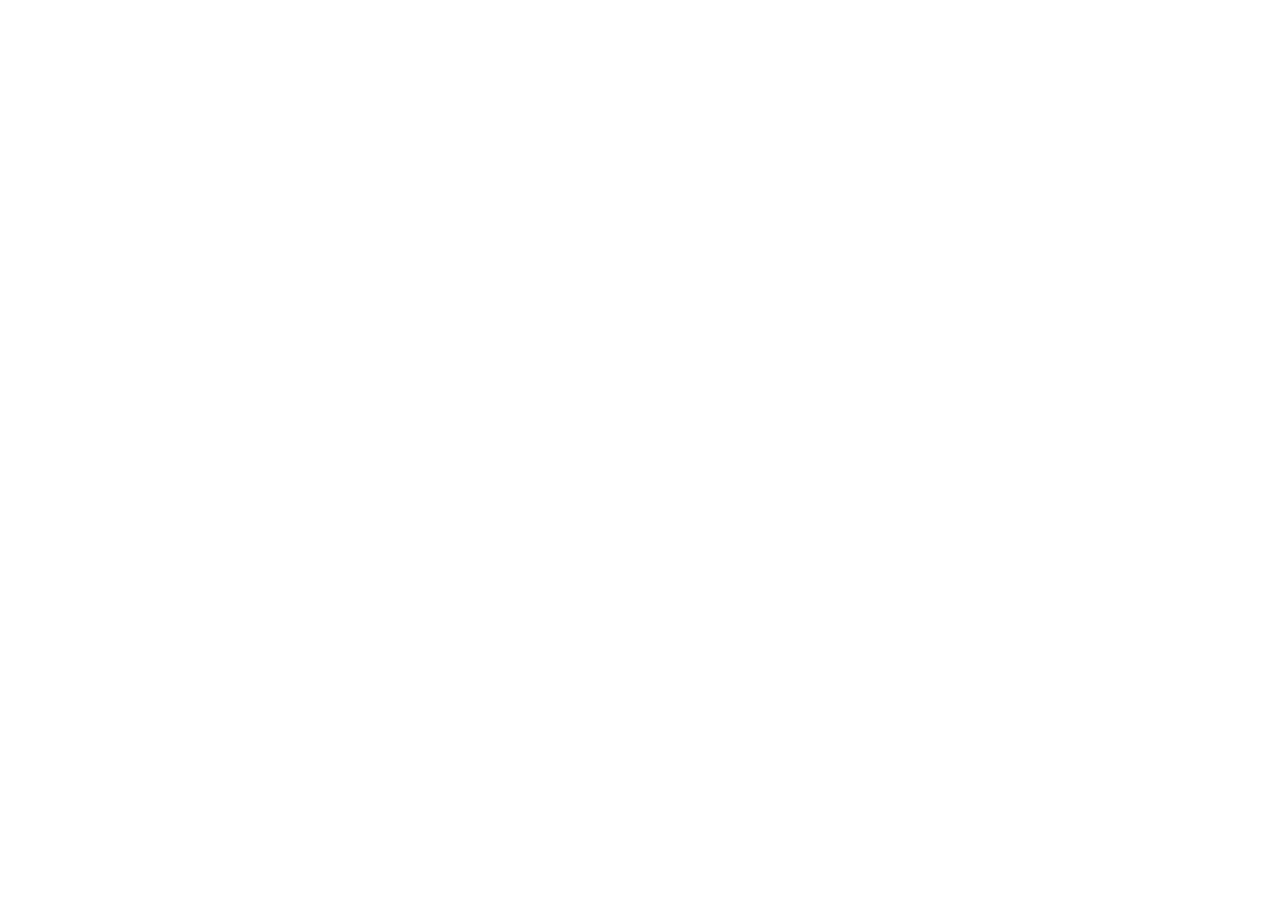
==== index.html @ a46de0e4 "feat: Estructura inicial del proyecto GoodTravel" ====
<!DOCTYPE html>
<html lang="es">
<head>
    <meta charset="UTF-8">
    <meta name="viewport" content="width=device-width, initial-scale=1.0">
    <link rel="stylesheet" href="style.css">
    <title>GoodTravel</title>
</head>
<body>
    
</body>
</html>
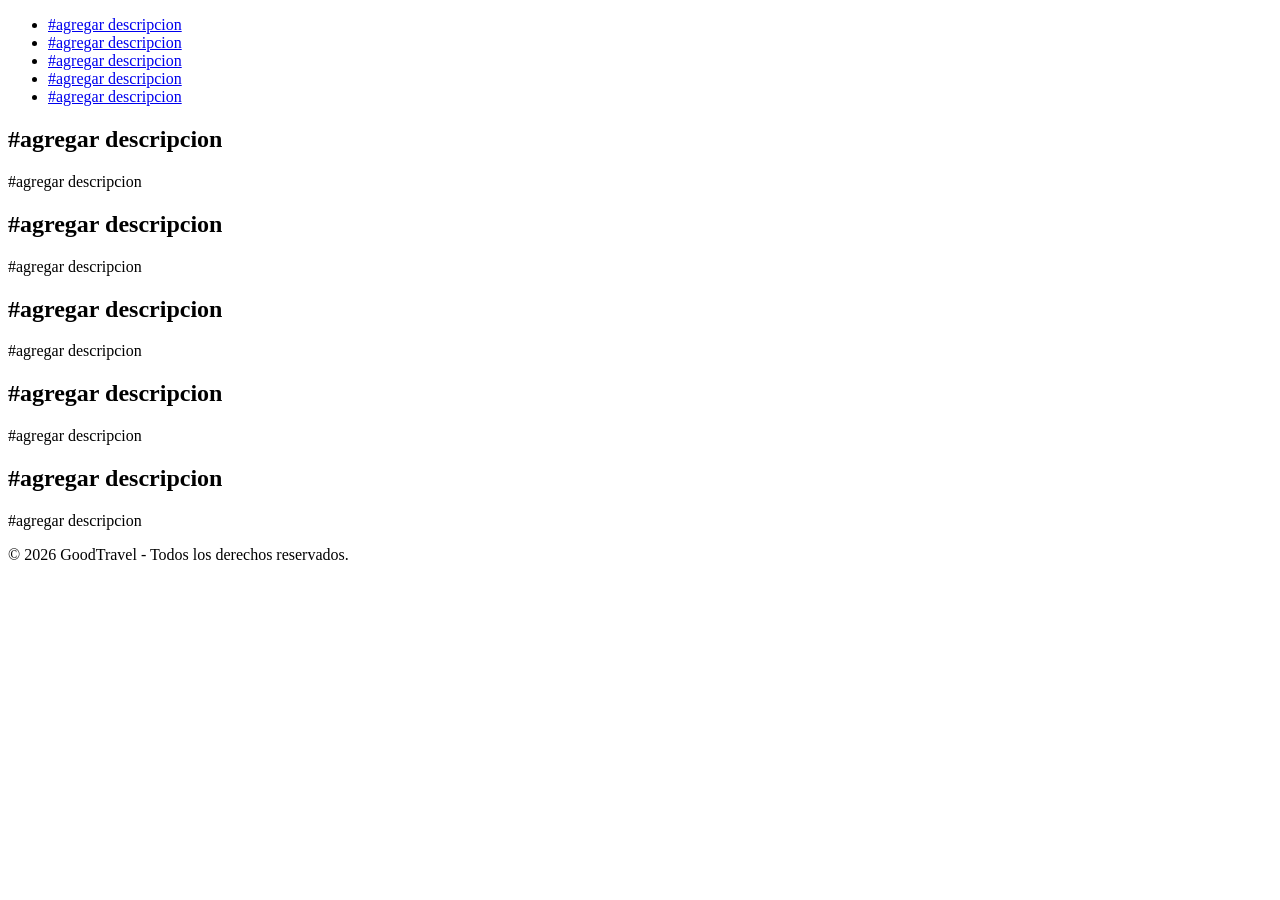
==== commit e69e0821: "feat: Se agrega la estructura del menú y de la página principal" ====
--- a/index.html
+++ b/index.html
@@ -7,6 +7,50 @@
     <title>GoodTravel</title>
 </head>
 <body>
-    
+
+    <header>
+        <nav>
+            <ul>
+                <li><a href="#Home"> #agregar descripcion</a></li>
+                <li><a href="#Travels"> #agregar descripcion</a></li>
+                <li><a href="#Calendar"> #agregar descripcion</a></li>
+                <li><a href="#Contact"> #agregar descripcion</a></li>
+                <li><a href="#About"> #agregar descripcion</a></li>
+
+            </ul>
+        </nav>
+    </header>
+
+    <main>
+        <section id="Home">
+            <h1> #agregar descripcion</h1>
+            <p> #agregar descripcion</p>
+        </section>
+
+        <section id="Travels">
+            <h2> #agregar descripcion</h2>
+            <p> #agregar descripcion</p>
+            </section>
+
+        <section id="Calendar">
+            <h2> #agregar descripcion</h2>
+            <p> #agregar descripcion</p>
+        </section>
+
+        <section id="Contact">
+            <h2> #agregar descripcion</h2>
+            <p> #agregar descripcion</p>
+        </section>
+        
+        <section id="#About">
+            <h2> #agregar descripcion</h2>
+            <p> #agregar descripcion</p>
+        </section>
+    </main>
+
+    <footer>
+        <p>&copy; 2026 GoodTravel - Todos los derechos reservados.</p>
+    </footer>
+
 </body>
 </html>
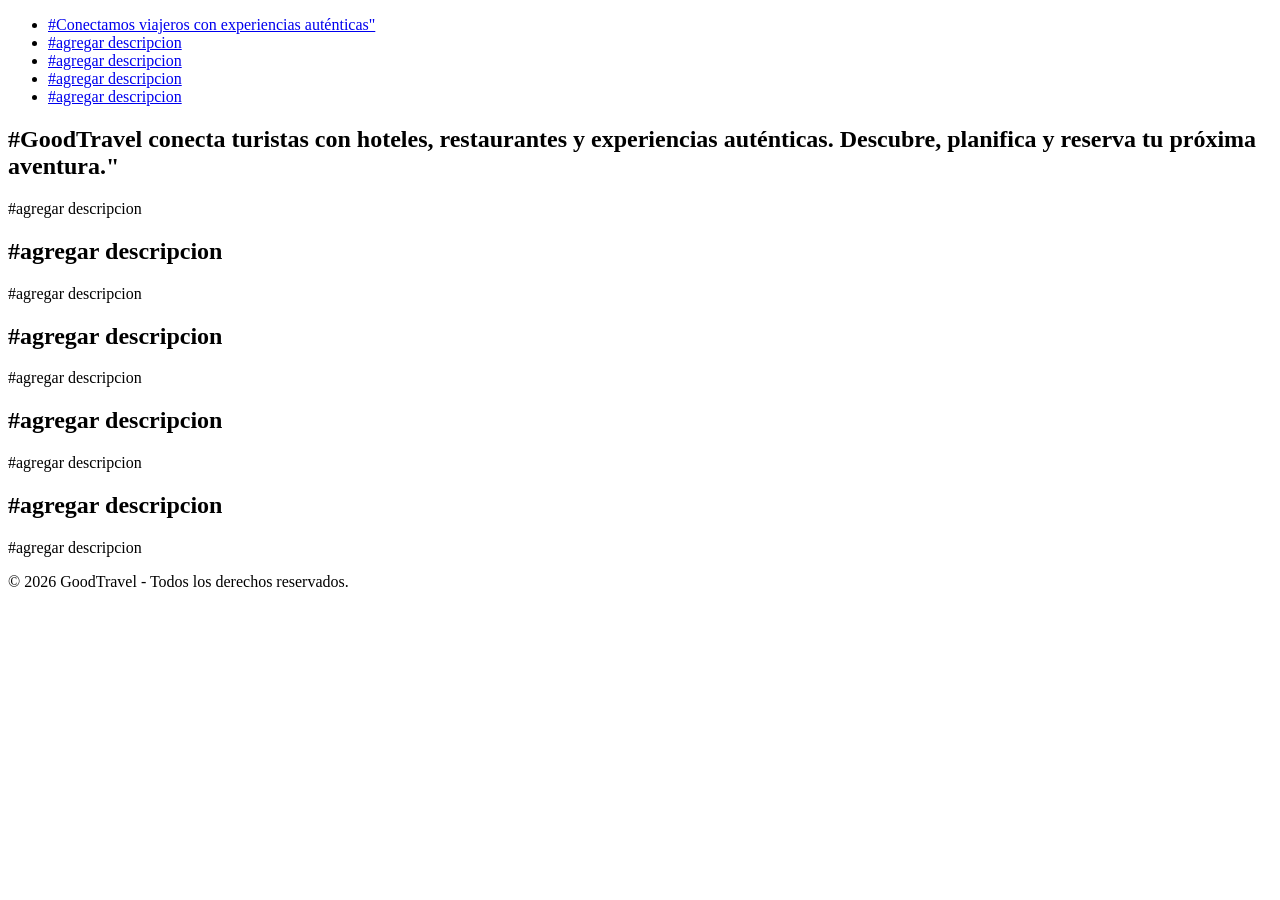
==== commit 13b4c7ca: "refactor: agregar descripciones en la sección Home del index.html" ====
--- a/index.html
+++ b/index.html
@@ -11,7 +11,7 @@
     <header>
         <nav>
             <ul>
-                <li><a href="#Home"> #agregar descripcion</a></li>
+                <li><a href="#Home"> #Conectamos viajeros con experiencias auténticas"</a></li>
                 <li><a href="#Travels"> #agregar descripcion</a></li>
                 <li><a href="#Calendar"> #agregar descripcion</a></li>
                 <li><a href="#Contact"> #agregar descripcion</a></li>
@@ -23,7 +23,7 @@
 
     <main>
         <section id="Home">
-            <h1> #agregar descripcion</h1>
+            <h1> #GoodTravel conecta turistas con hoteles, restaurantes y experiencias auténticas. Descubre, planifica y reserva tu próxima aventura."</h1>
             <p> #agregar descripcion</p>
         </section>
 
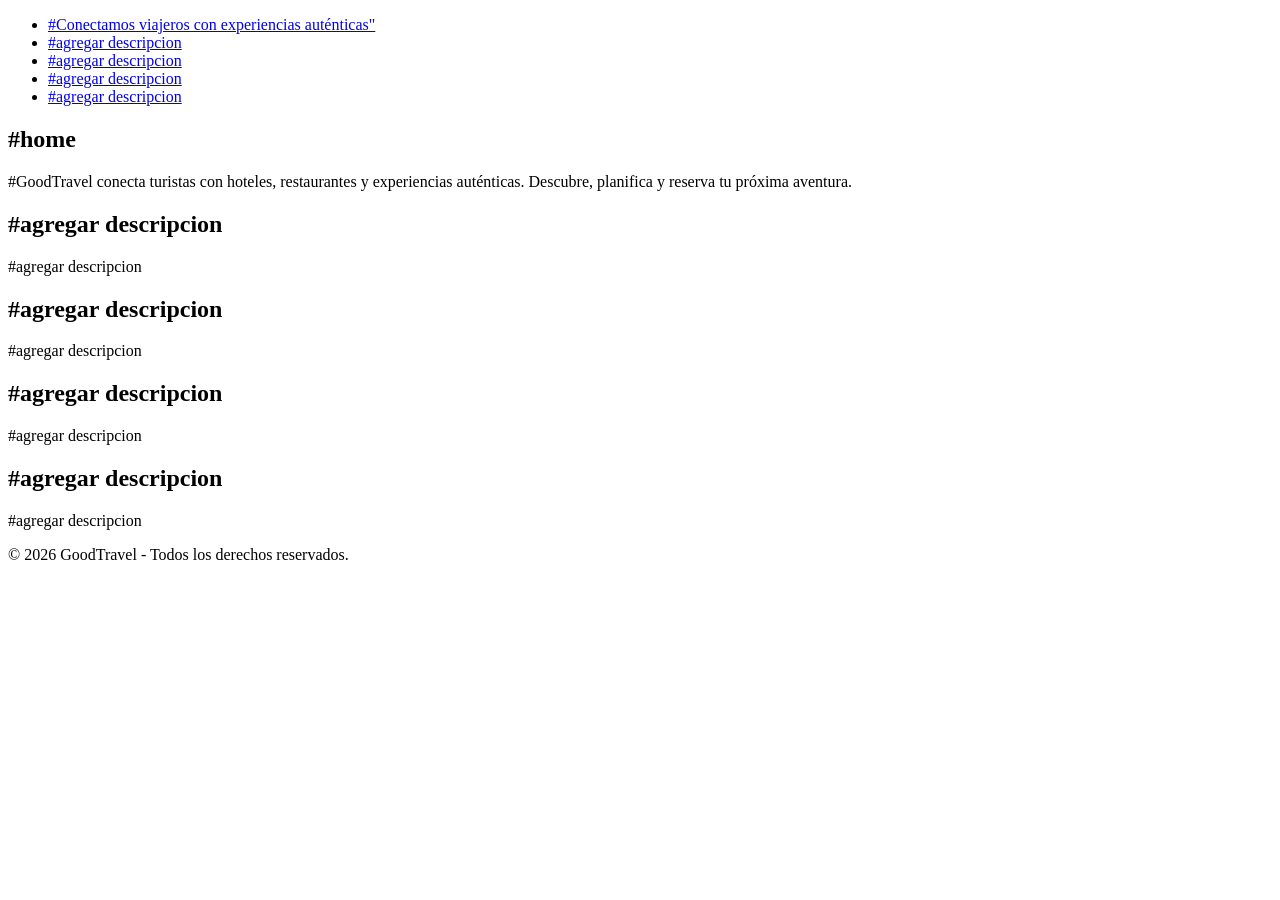
==== commit 335974fa: "fix: Corrección descripciones en la sección Home del index.html" ====
--- a/index.html
+++ b/index.html
@@ -23,8 +23,8 @@
 
     <main>
         <section id="Home">
-            <h1> #GoodTravel conecta turistas con hoteles, restaurantes y experiencias auténticas. Descubre, planifica y reserva tu próxima aventura."</h1>
-            <p> #agregar descripcion</p>
+            <h1> #home</h1>
+            <p> #GoodTravel conecta turistas con hoteles, restaurantes y experiencias auténticas. Descubre, planifica y reserva tu próxima aventura.</p>
         </section>
 
         <section id="Travels">
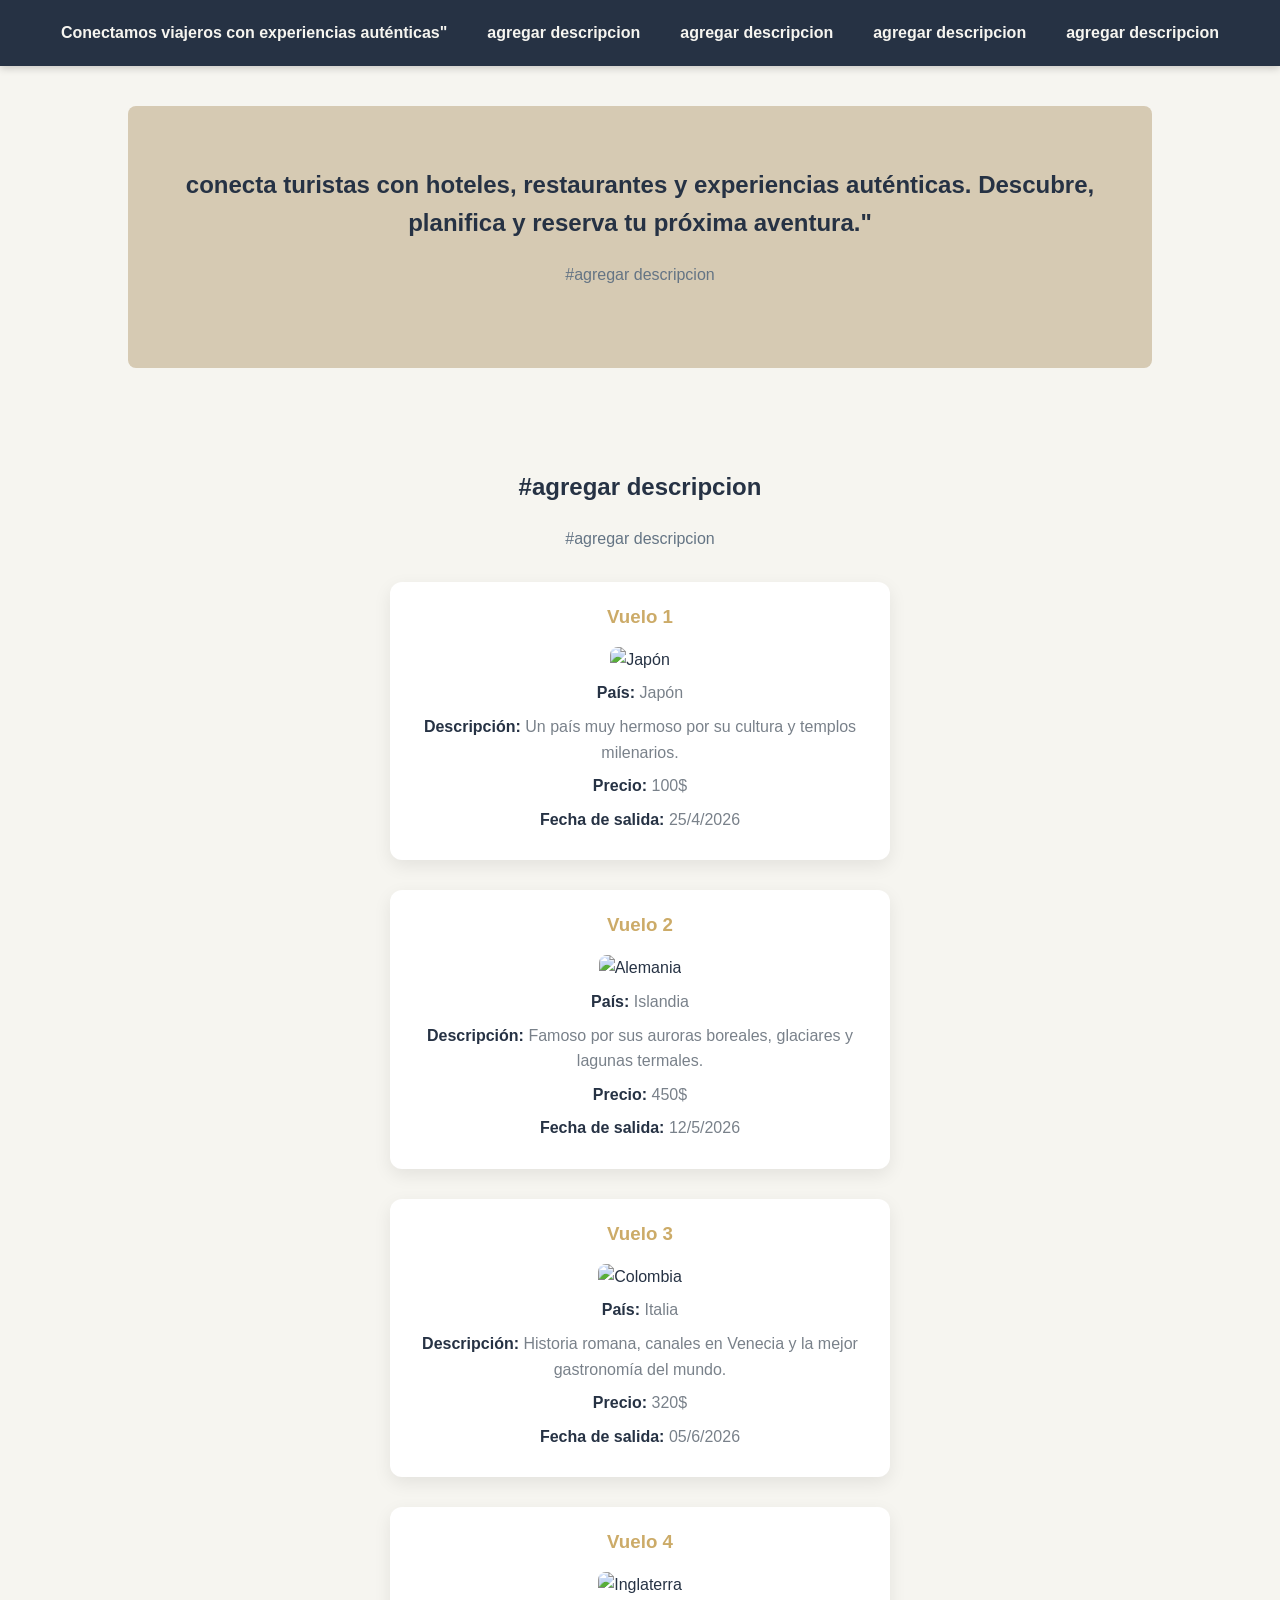
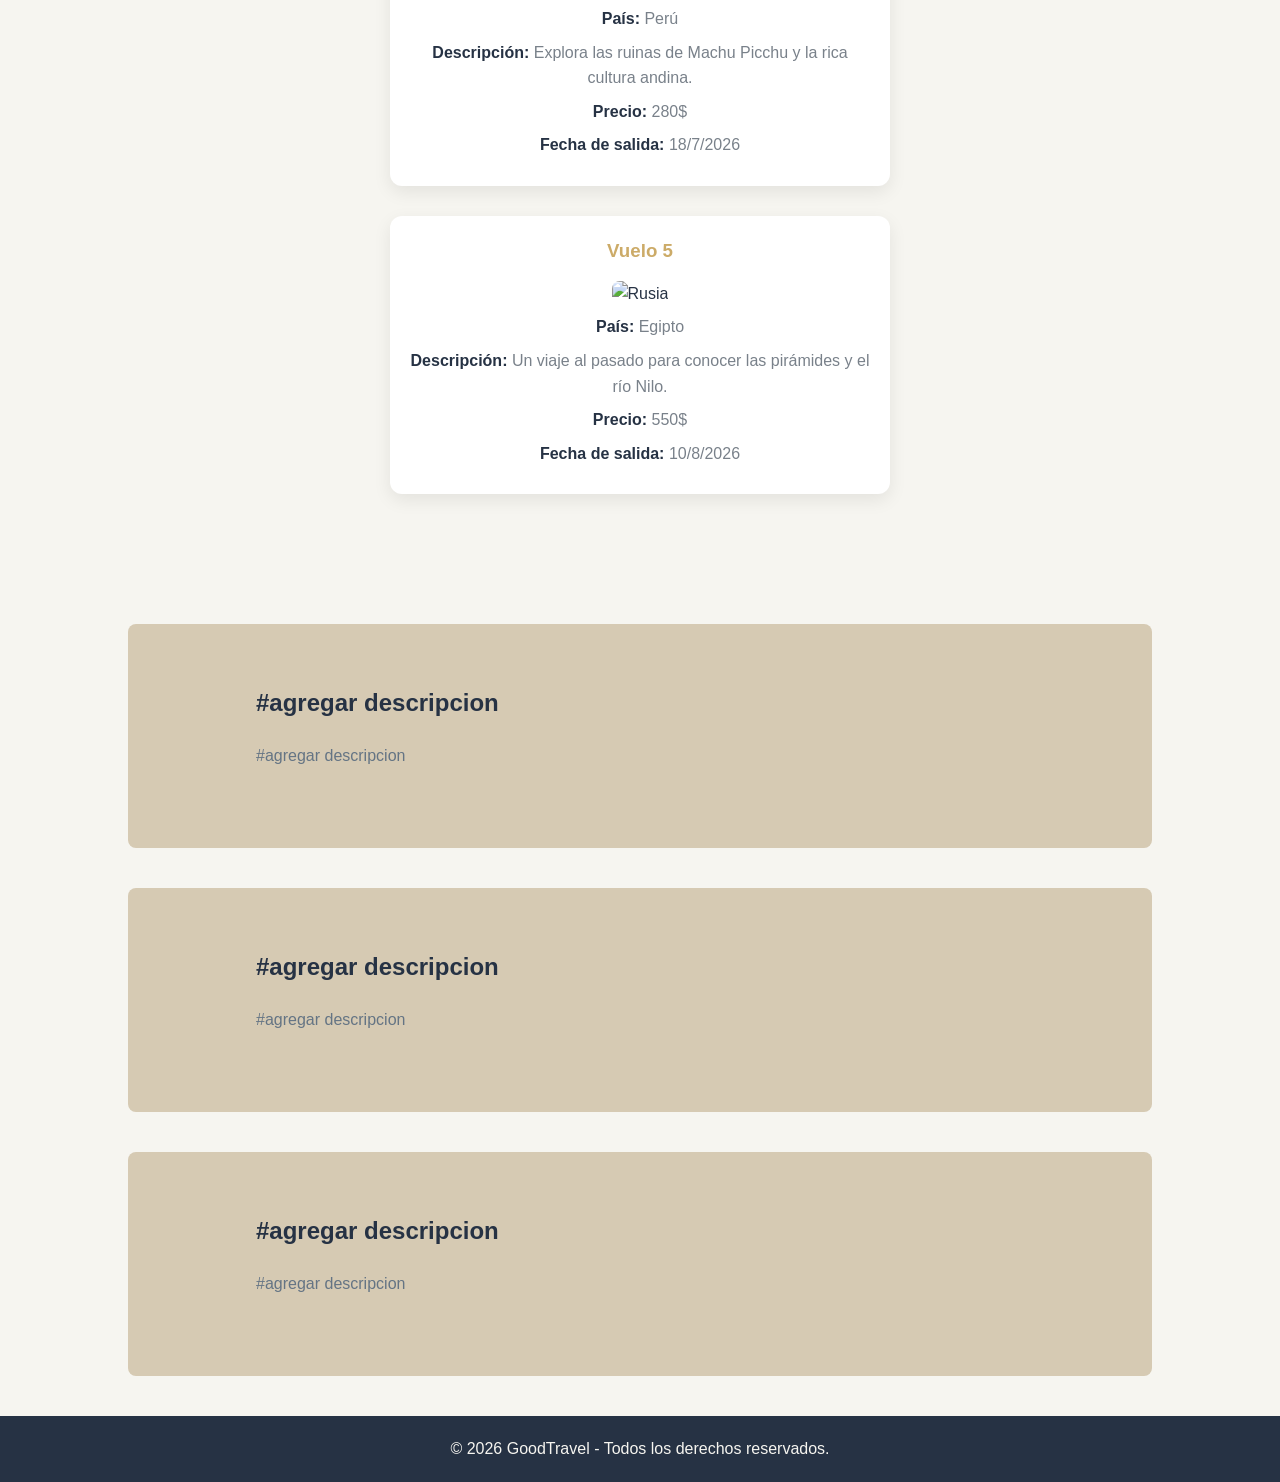
==== commit 6984a89b: "Add files via upload feat: se agrega estilos en index.html y se agrega css" ====
--- a/index.html
+++ b/index.html
@@ -1,56 +1,109 @@
-<!DOCTYPE html>
-<html lang="es">
-<head>
-    <meta charset="UTF-8">
-    <meta name="viewport" content="width=device-width, initial-scale=1.0">
-    <link rel="stylesheet" href="style.css">
-    <title>GoodTravel</title>
-</head>
-<body>
-
-    <header>
-        <nav>
-            <ul>
-                <li><a href="#Home"> #Conectamos viajeros con experiencias auténticas"</a></li>
-                <li><a href="#Travels"> #agregar descripcion</a></li>
-                <li><a href="#Calendar"> #agregar descripcion</a></li>
-                <li><a href="#Contact"> #agregar descripcion</a></li>
-                <li><a href="#About"> #agregar descripcion</a></li>
-
-            </ul>
-        </nav>
-    </header>
-
-    <main>
-        <section id="Home">
-            <h1> #home</h1>
-            <p> #GoodTravel conecta turistas con hoteles, restaurantes y experiencias auténticas. Descubre, planifica y reserva tu próxima aventura.</p>
-        </section>
-
-        <section id="Travels">
-            <h2> #agregar descripcion</h2>
-            <p> #agregar descripcion</p>
-            </section>
-
-        <section id="Calendar">
-            <h2> #agregar descripcion</h2>
-            <p> #agregar descripcion</p>
-        </section>
-
-        <section id="Contact">
-            <h2> #agregar descripcion</h2>
-            <p> #agregar descripcion</p>
-        </section>
-        
-        <section id="#About">
-            <h2> #agregar descripcion</h2>
-            <p> #agregar descripcion</p>
-        </section>
-    </main>
-
-    <footer>
-        <p>&copy; 2026 GoodTravel - Todos los derechos reservados.</p>
-    </footer>
-
-</body>
+<!DOCTYPE html>
+<html lang="es">
+<head>
+    <meta charset="UTF-8">
+    <meta name="viewport" content="width=device-width, initial-scale=1.0">
+    <link rel="stylesheet" href="styles/styles.css">
+    <title>GoodTravel</title>
+    <style>
+        .vuelo img {
+            width: 400px;
+            height: 250px;
+            object-fit: cover;
+            border-radius: 8px;
+        }
+    </style>
+</head>
+<body>
+
+    <header>
+        <nav>
+            <ul>
+                <li><a href="#Home"> Conectamos viajeros con experiencias auténticas"</a></li>
+                <li><a href="#Travels"> agregar descripcion</a></li>
+                <li><a href="#Calendar"> agregar descripcion</a></li>
+                <li><a href="#Contact"> agregar descripcion</a></li>
+                <li><a href="#About"> agregar descripcion</a></li>
+
+            </ul>
+        </nav>
+    </header>
+
+    <main>
+        <section id="Home">
+            <h1>  conecta turistas con hoteles, restaurantes y experiencias auténticas. Descubre, planifica y reserva tu próxima aventura."</h1>
+            <p> #agregar descripcion</p>
+        </section>
+
+        <section id="Travels">
+            <h2> #agregar descripcion</h2>
+            <p> #agregar descripcion</p>
+            
+            <article class="vuelo">
+                <h3>Vuelo 1</h3>
+                <img src="imagenes/japon.jpg" alt="Japón">
+                <p><strong>País:</strong> Japón</p>
+                <p><strong>Descripción:</strong> Un país muy hermoso por su cultura y templos milenarios.</p>
+                <p><strong>Precio:</strong> 100$</p>
+                <p><strong>Fecha de salida:</strong> 25/4/2026</p>
+            </article>
+
+            <article class="vuelo">
+                <h3>Vuelo 2</h3>
+                <img src="imagenes/alemania.jpg" alt="Alemania">
+                <p><strong>País:</strong> Islandia</p>
+                <p><strong>Descripción:</strong> Famoso por sus auroras boreales, glaciares y lagunas termales.</p>
+                <p><strong>Precio:</strong> 450$</p>
+                <p><strong>Fecha de salida:</strong> 12/5/2026</p>
+            </article>
+
+            <article class="vuelo">
+                <h3>Vuelo 3</h3>
+                <img src="imagenes/colombia.jpg" alt="Colombia">
+                <p><strong>País:</strong> Italia</p>
+                <p><strong>Descripción:</strong> Historia romana, canales en Venecia y la mejor gastronomía del mundo.</p>
+                <p><strong>Precio:</strong> 320$</p>
+                <p><strong>Fecha de salida:</strong> 05/6/2026</p>
+            </article>
+
+            <article class="vuelo">
+                <h3>Vuelo 4</h3>
+                <img src="imagenes/inglaterra.jpg" alt="Inglaterra">
+                <p><strong>País:</strong> Perú</p>
+                <p><strong>Descripción:</strong> Explora las ruinas de Machu Picchu y la rica cultura andina.</p>
+                <p><strong>Precio:</strong> 280$</p>
+                <p><strong>Fecha de salida:</strong> 18/7/2026</p>
+            </article>
+
+            <article class="vuelo">
+                <h3>Vuelo 5</h3>
+                <img src="imagenes/rusia.jpg" alt="Rusia">
+                <p><strong>País:</strong> Egipto</p>
+                <p><strong>Descripción:</strong> Un viaje al pasado para conocer las pirámides y el río Nilo.</p>
+                <p><strong>Precio:</strong> 550$</p>
+                <p><strong>Fecha de salida:</strong> 10/8/2026</p>
+            </article>
+        </section>
+
+        <section id="Calendar">
+            <h2> #agregar descripcion</h2>
+            <p> #agregar descripcion</p>
+        </section>
+
+        <section id="Contact">
+            <h2> #agregar descripcion</h2>
+            <p> #agregar descripcion</p>
+        </section>
+        
+        <section id="About">
+            <h2> #agregar descripcion</h2>
+            <p> #agregar descripcion</p>
+        </section>
+    </main>
+
+    <footer>
+        <p>&copy; 2026 GoodTravel - Todos los derechos reservados.</p>
+    </footer>
+
+</body>
 </html>
--- a/styles/styles.css
+++ b/styles/styles.css
@@ -0,0 +1,152 @@
+/* ====== PALETA DE COLORES ======
+#263244  (azul oscuro principal)
+#f6f5f0  (blanco crema fondo)
+#ccab68  (dorado acento)
+#d6cab3  (beige suave)
+#79818a  (gris azulado claro)
+#647484  (gris azulado medio)
+================================== */
+
+/* Reset básico */
+* {
+    margin: 0;
+    padding: 0;
+    box-sizing: border-box;
+}
+
+/* Estilos generales */
+body {
+    font-family: 'Segoe UI', Tahoma, Geneva, Verdana, sans-serif;
+    background-color: #f6f5f0;
+    color: #263244;
+    line-height: 1.6;
+}
+
+/* ===== HEADER ===== */
+header {
+    background-color: #263244;
+    padding: 20px 0;
+    box-shadow: 0 2px 8px rgba(0,0,0,0.2);
+}
+
+nav ul {
+    list-style: none;
+    display: flex;
+    justify-content: center;
+    gap: 40px;
+}
+
+nav a {
+    text-decoration: none;
+    color: #f6f5f0;
+    font-weight: bold;
+    transition: 0.3s ease;
+}
+
+nav a:hover {
+    color: #ccab68;
+}
+
+/* ===== SECCIONES ===== */
+section {
+    padding: 60px 10%;
+}
+
+section h1, 
+section h2 {
+    margin-bottom: 20px;
+    color: #263244;
+}
+
+section p {
+    margin-bottom: 20px;
+    color: #647484;
+}
+
+/* ===== HOME ===== */
+#Home {
+    background-color: #d6cab3;
+    text-align: center;
+    border-radius: 8px;
+    margin: 40px 10%;
+    padding: 60px 40px;
+}
+
+#Home h1 {
+    color: #263244;
+}
+
+/* ===== TRAVELS ===== */
+#Travels {
+    text-align: center;
+}
+
+.vuelo {
+    background-color: white;
+    border-radius: 12px;
+    padding: 20px;
+    margin: 30px auto;
+    max-width: 500px;
+    box-shadow: 0 6px 18px rgba(0,0,0,0.08);
+    transition: transform 0.3s ease, box-shadow 0.3s ease;
+}
+
+.vuelo:hover {
+    transform: translateY(-5px);
+    box-shadow: 0 10px 25px rgba(0,0,0,0.15);
+}
+
+.vuelo h3 {
+    margin-bottom: 15px;
+    color: #ccab68;
+}
+
+.vuelo p {
+    margin: 8px 0;
+    color: #79818a;
+}
+
+.vuelo strong {
+    color: #263244;
+}
+
+/* ===== CALENDAR, CONTACT, ABOUT ===== */
+#Calendar,
+#Contact,
+#About {
+    background-color: #d6cab3;
+    border-radius: 8px;
+    margin: 40px 10%;
+}
+
+/* ===== FOOTER ===== */
+footer {
+    background-color: #263244;
+    color: #f6f5f0;
+    text-align: center;
+    padding: 20px;
+    margin-top: 40px;
+}
+
+/* ===== RESPONSIVE ===== */
+@media (max-width: 768px) {
+    nav ul {
+        flex-direction: column;
+        gap: 15px;
+    }
+
+    section {
+        padding: 40px 5%;
+    }
+
+    .vuelo {
+        max-width: 100%;
+    }
+
+    #Home,
+    #Calendar,
+    #Contact,
+    #About {
+        margin: 20px 5%;
+    }
+}
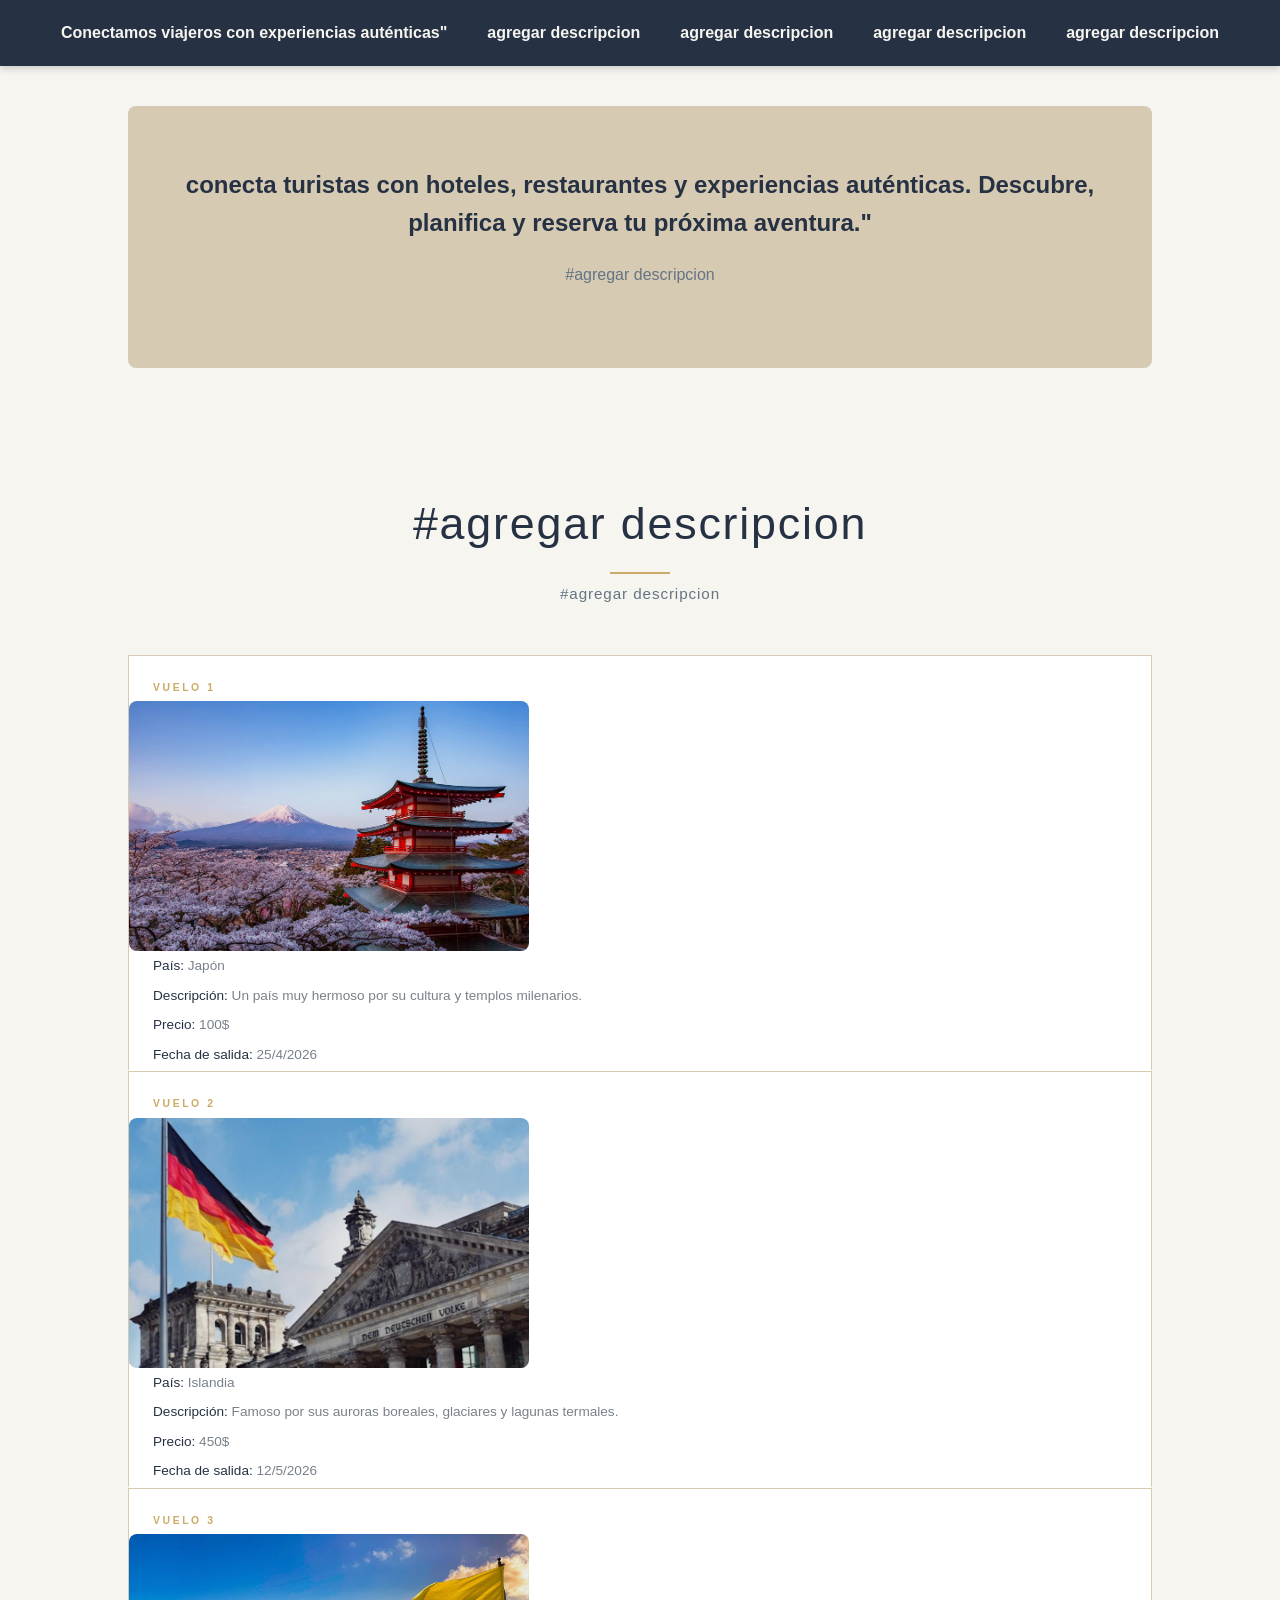
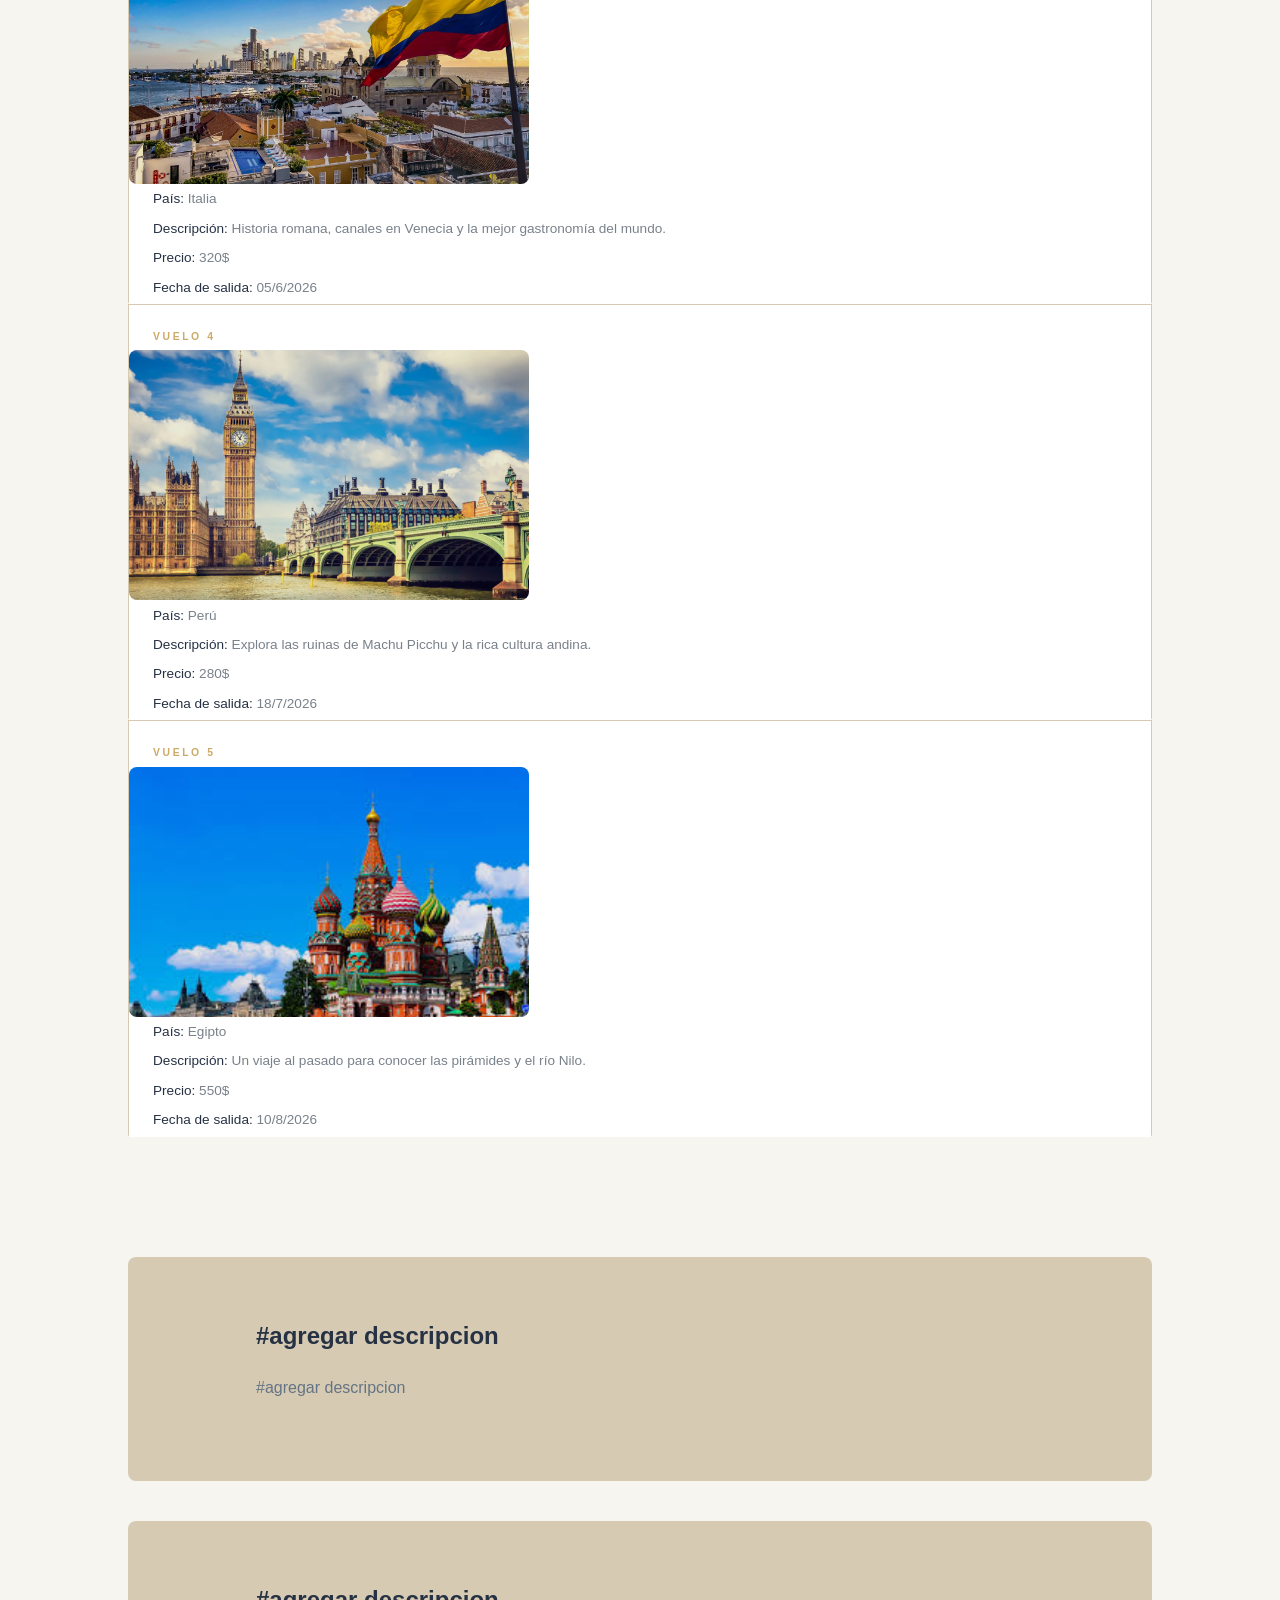
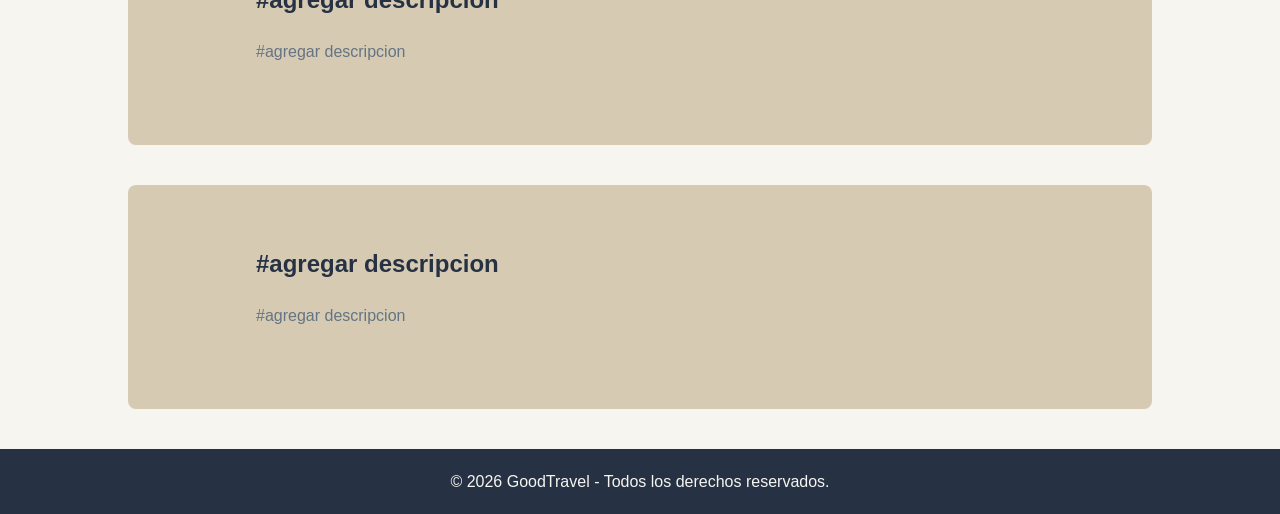
==== commit f5a2c3b4: "feat: agregar CSS y HTML seccion Travels" ====
--- a/index.html
+++ b/index.html
@@ -1,109 +1,109 @@
-<!DOCTYPE html>
-<html lang="es">
-<head>
-    <meta charset="UTF-8">
-    <meta name="viewport" content="width=device-width, initial-scale=1.0">
-    <link rel="stylesheet" href="styles/styles.css">
-    <title>GoodTravel</title>
-    <style>
-        .vuelo img {
-            width: 400px;
-            height: 250px;
-            object-fit: cover;
-            border-radius: 8px;
-        }
-    </style>
-</head>
-<body>
-
-    <header>
-        <nav>
-            <ul>
-                <li><a href="#Home"> Conectamos viajeros con experiencias auténticas"</a></li>
-                <li><a href="#Travels"> agregar descripcion</a></li>
-                <li><a href="#Calendar"> agregar descripcion</a></li>
-                <li><a href="#Contact"> agregar descripcion</a></li>
-                <li><a href="#About"> agregar descripcion</a></li>
-
-            </ul>
-        </nav>
-    </header>
-
-    <main>
-        <section id="Home">
-            <h1>  conecta turistas con hoteles, restaurantes y experiencias auténticas. Descubre, planifica y reserva tu próxima aventura."</h1>
-            <p> #agregar descripcion</p>
-        </section>
-
-        <section id="Travels">
-            <h2> #agregar descripcion</h2>
-            <p> #agregar descripcion</p>
-            
-            <article class="vuelo">
-                <h3>Vuelo 1</h3>
-                <img src="imagenes/japon.jpg" alt="Japón">
-                <p><strong>País:</strong> Japón</p>
-                <p><strong>Descripción:</strong> Un país muy hermoso por su cultura y templos milenarios.</p>
-                <p><strong>Precio:</strong> 100$</p>
-                <p><strong>Fecha de salida:</strong> 25/4/2026</p>
-            </article>
-
-            <article class="vuelo">
-                <h3>Vuelo 2</h3>
-                <img src="imagenes/alemania.jpg" alt="Alemania">
-                <p><strong>País:</strong> Islandia</p>
-                <p><strong>Descripción:</strong> Famoso por sus auroras boreales, glaciares y lagunas termales.</p>
-                <p><strong>Precio:</strong> 450$</p>
-                <p><strong>Fecha de salida:</strong> 12/5/2026</p>
-            </article>
-
-            <article class="vuelo">
-                <h3>Vuelo 3</h3>
-                <img src="imagenes/colombia.jpg" alt="Colombia">
-                <p><strong>País:</strong> Italia</p>
-                <p><strong>Descripción:</strong> Historia romana, canales en Venecia y la mejor gastronomía del mundo.</p>
-                <p><strong>Precio:</strong> 320$</p>
-                <p><strong>Fecha de salida:</strong> 05/6/2026</p>
-            </article>
-
-            <article class="vuelo">
-                <h3>Vuelo 4</h3>
-                <img src="imagenes/inglaterra.jpg" alt="Inglaterra">
-                <p><strong>País:</strong> Perú</p>
-                <p><strong>Descripción:</strong> Explora las ruinas de Machu Picchu y la rica cultura andina.</p>
-                <p><strong>Precio:</strong> 280$</p>
-                <p><strong>Fecha de salida:</strong> 18/7/2026</p>
-            </article>
-
-            <article class="vuelo">
-                <h3>Vuelo 5</h3>
-                <img src="imagenes/rusia.jpg" alt="Rusia">
-                <p><strong>País:</strong> Egipto</p>
-                <p><strong>Descripción:</strong> Un viaje al pasado para conocer las pirámides y el río Nilo.</p>
-                <p><strong>Precio:</strong> 550$</p>
-                <p><strong>Fecha de salida:</strong> 10/8/2026</p>
-            </article>
-        </section>
-
-        <section id="Calendar">
-            <h2> #agregar descripcion</h2>
-            <p> #agregar descripcion</p>
-        </section>
-
-        <section id="Contact">
-            <h2> #agregar descripcion</h2>
-            <p> #agregar descripcion</p>
-        </section>
-        
-        <section id="About">
-            <h2> #agregar descripcion</h2>
-            <p> #agregar descripcion</p>
-        </section>
-    </main>
-
-    <footer>
-        <p>&copy; 2026 GoodTravel - Todos los derechos reservados.</p>
-    </footer>
-
-</body>
+<!DOCTYPE html>
+<html lang="es">
+<head>
+    <meta charset="UTF-8">
+    <meta name="viewport" content="width=device-width, initial-scale=1.0">
+    <link rel="stylesheet" href="styles/styles.css">
+    <title>GoodTravel</title>
+    <style>
+        .vuelo img {
+            width: 400px;
+            height: 250px;
+            object-fit: cover;
+            border-radius: 8px;
+        }
+    </style>
+</head>
+<body>
+
+    <header>
+        <nav>
+            <ul>
+                <li><a href="#Home"> Conectamos viajeros con experiencias auténticas"</a></li>
+                <li><a href="#Travels"> agregar descripcion</a></li>
+                <li><a href="#Calendar"> agregar descripcion</a></li>
+                <li><a href="#Contact"> agregar descripcion</a></li>
+                <li><a href="#About"> agregar descripcion</a></li>
+
+            </ul>
+        </nav>
+    </header>
+
+    <main>
+        <section id="Home">
+            <h1>  conecta turistas con hoteles, restaurantes y experiencias auténticas. Descubre, planifica y reserva tu próxima aventura."</h1>
+            <p> #agregar descripcion</p>
+        </section>
+
+        <section id="Travels">
+            <h2> #agregar descripcion</h2>
+            <p> #agregar descripcion</p>
+            
+            <article class="vuelo">
+                <h3>Vuelo 1</h3>
+                <img src="imágenes/japon.jpg" alt="Japón">
+                <p><strong>País:</strong> Japón</p>
+                <p><strong>Descripción:</strong> Un país muy hermoso por su cultura y templos milenarios.</p>
+                <p><strong>Precio:</strong> 100$</p>
+                <p><strong>Fecha de salida:</strong> 25/4/2026</p>
+            </article>
+
+            <article class="vuelo">
+                <h3>Vuelo 2</h3>
+                <img src="imágenes/alemania.jpg" alt="Alemania">
+                <p><strong>País:</strong> Islandia</p>
+                <p><strong>Descripción:</strong> Famoso por sus auroras boreales, glaciares y lagunas termales.</p>
+                <p><strong>Precio:</strong> 450$</p>
+                <p><strong>Fecha de salida:</strong> 12/5/2026</p>
+            </article>
+
+            <article class="vuelo">
+                <h3>Vuelo 3</h3>
+                <img src="imágenes/colombia.jpg" alt="Colombia">
+                <p><strong>País:</strong> Italia</p>
+                <p><strong>Descripción:</strong> Historia romana, canales en Venecia y la mejor gastronomía del mundo.</p>
+                <p><strong>Precio:</strong> 320$</p>
+                <p><strong>Fecha de salida:</strong> 05/6/2026</p>
+            </article>
+
+            <article class="vuelo">
+                <h3>Vuelo 4</h3>
+                <img src="imágenes/inglaterra.jpg" alt="Inglaterra">
+                <p><strong>País:</strong> Perú</p>
+                <p><strong>Descripción:</strong> Explora las ruinas de Machu Picchu y la rica cultura andina.</p>
+                <p><strong>Precio:</strong> 280$</p>
+                <p><strong>Fecha de salida:</strong> 18/7/2026</p>
+            </article>
+
+            <article class="vuelo">
+                <h3>Vuelo 5</h3>
+                <img src="imágenes/rusia.jpg" alt="Rusia">
+                <p><strong>País:</strong> Egipto</p>
+                <p><strong>Descripción:</strong> Un viaje al pasado para conocer las pirámides y el río Nilo.</p>
+                <p><strong>Precio:</strong> 550$</p>
+                <p><strong>Fecha de salida:</strong> 10/8/2026</p>
+            </article>
+        </section>
+
+        <section id="Calendar">
+            <h2> #agregar descripcion</h2>
+            <p> #agregar descripcion</p>
+        </section>
+
+        <section id="Contact">
+            <h2> #agregar descripcion</h2>
+            <p> #agregar descripcion</p>
+        </section>
+        
+        <section id="About">
+            <h2> #agregar descripcion</h2>
+            <p> #agregar descripcion</p>
+        </section>
+    </main>
+
+    <footer>
+        <p>&copy; 2026 GoodTravel - Todos los derechos reservados.</p>
+    </footer>
+
+</body>
 </html>
--- a/styles/styles.css
+++ b/styles/styles.css
@@ -1,152 +1,574 @@
-/* ====== PALETA DE COLORES ======
-#263244  (azul oscuro principal)
-#f6f5f0  (blanco crema fondo)
-#ccab68  (dorado acento)
-#d6cab3  (beige suave)
-#79818a  (gris azulado claro)
-#647484  (gris azulado medio)
-================================== */
-
-/* Reset básico */
-* {
-    margin: 0;
-    padding: 0;
-    box-sizing: border-box;
-}
-
-/* Estilos generales */
-body {
-    font-family: 'Segoe UI', Tahoma, Geneva, Verdana, sans-serif;
-    background-color: #f6f5f0;
-    color: #263244;
-    line-height: 1.6;
-}
-
-/* ===== HEADER ===== */
-header {
-    background-color: #263244;
-    padding: 20px 0;
-    box-shadow: 0 2px 8px rgba(0,0,0,0.2);
-}
-
-nav ul {
-    list-style: none;
-    display: flex;
-    justify-content: center;
-    gap: 40px;
-}
-
-nav a {
-    text-decoration: none;
-    color: #f6f5f0;
-    font-weight: bold;
-    transition: 0.3s ease;
-}
-
-nav a:hover {
-    color: #ccab68;
-}
-
-/* ===== SECCIONES ===== */
-section {
-    padding: 60px 10%;
-}
-
-section h1, 
-section h2 {
-    margin-bottom: 20px;
-    color: #263244;
-}
-
-section p {
-    margin-bottom: 20px;
-    color: #647484;
-}
-
-/* ===== HOME ===== */
-#Home {
-    background-color: #d6cab3;
-    text-align: center;
-    border-radius: 8px;
-    margin: 40px 10%;
-    padding: 60px 40px;
-}
-
-#Home h1 {
-    color: #263244;
-}
-
-/* ===== TRAVELS ===== */
-#Travels {
-    text-align: center;
-}
-
-.vuelo {
-    background-color: white;
-    border-radius: 12px;
-    padding: 20px;
-    margin: 30px auto;
-    max-width: 500px;
-    box-shadow: 0 6px 18px rgba(0,0,0,0.08);
-    transition: transform 0.3s ease, box-shadow 0.3s ease;
-}
-
-.vuelo:hover {
-    transform: translateY(-5px);
-    box-shadow: 0 10px 25px rgba(0,0,0,0.15);
-}
-
-.vuelo h3 {
-    margin-bottom: 15px;
-    color: #ccab68;
-}
-
-.vuelo p {
-    margin: 8px 0;
-    color: #79818a;
-}
-
-.vuelo strong {
-    color: #263244;
-}
-
-/* ===== CALENDAR, CONTACT, ABOUT ===== */
-#Calendar,
-#Contact,
-#About {
-    background-color: #d6cab3;
-    border-radius: 8px;
-    margin: 40px 10%;
-}
-
-/* ===== FOOTER ===== */
-footer {
-    background-color: #263244;
-    color: #f6f5f0;
-    text-align: center;
-    padding: 20px;
-    margin-top: 40px;
-}
-
-/* ===== RESPONSIVE ===== */
-@media (max-width: 768px) {
-    nav ul {
-        flex-direction: column;
-        gap: 15px;
-    }
-
-    section {
-        padding: 40px 5%;
-    }
-
-    .vuelo {
-        max-width: 100%;
-    }
-
-    #Home,
-    #Calendar,
-    #Contact,
-    #About {
-        margin: 20px 5%;
-    }
-}
+/* ====== PALETA DE COLORES ======
+#263244  (azul oscuro principal)
+#f6f5f0  (blanco crema fondo)
+#ccab68  (dorado acento)
+#d6cab3  (beige suave)
+#79818a  (gris azulado claro)
+#647484  (gris azulado medio)
+================================== */
+
+/* Reset básico */
+* {
+    margin: 0;
+    padding: 0;
+    box-sizing: border-box;
+}
+
+/* Estilos generales */
+body {
+    font-family: 'Segoe UI', Tahoma, Geneva, Verdana, sans-serif;
+    background-color: #f6f5f0;
+    color: #263244;
+    line-height: 1.6;
+}
+
+/* ===== HEADER ===== */
+header {
+    background-color: #263244;
+    padding: 20px 0;
+    box-shadow: 0 2px 8px rgba(0,0,0,0.2);
+}
+
+nav ul {
+    list-style: none;
+    display: flex;
+    justify-content: center;
+    gap: 40px;
+}
+
+nav a {
+    text-decoration: none;
+    color: #f6f5f0;
+    font-weight: bold;
+    transition: 0.3s ease;
+}
+
+nav a:hover {
+    color: #ccab68;
+}
+
+/* ===== SECCIONES ===== */
+section {
+    padding: 60px 10%;
+}
+
+section h1, 
+section h2 {
+    margin-bottom: 20px;
+    color: #263244;
+}
+
+section p {
+    margin-bottom: 20px;
+    color: #647484;
+}
+
+/* ===== HOME ===== */
+#Home {
+    background-color: #d6cab3;
+    text-align: center;
+    border-radius: 8px;
+    margin: 40px 10%;
+    padding: 60px 40px;
+}
+
+#Home h1 {
+    color: #263244;
+}
+
+/* ===== TRAVELS ===== */
+#Travels {
+    text-align: center;
+}
+
+.vuelo {
+    background-color: white;
+    border-radius: 12px;
+    padding: 20px;
+    margin: 30px auto;
+    max-width: 500px;
+    box-shadow: 0 6px 18px rgba(0,0,0,0.08);
+    transition: transform 0.3s ease, box-shadow 0.3s ease;
+}
+
+.vuelo:hover {
+    transform: translateY(-5px);
+    box-shadow: 0 10px 25px rgba(0,0,0,0.15);
+}
+
+.vuelo h3 {
+    margin-bottom: 15px;
+    color: #ccab68;
+}
+
+.vuelo p {
+    margin: 8px 0;
+    color: #79818a;
+}
+
+.vuelo strong {
+    color: #263244;
+}
+
+/* ===== CALENDAR, CONTACT, ABOUT ===== */
+#Calendar,
+#Contact,
+#About {
+    background-color: #d6cab3;
+    border-radius: 8px;
+    margin: 40px 10%;
+}
+
+/* ===== FOOTER ===== */
+footer {
+    background-color: #263244;
+    color: #f6f5f0;
+    text-align: center;
+    padding: 20px;
+    margin-top: 40px;
+}
+
+/* ===== RESPONSIVE ===== */
+@media (max-width: 768px) {
+    nav ul {
+        flex-direction: column;
+        gap: 15px;
+    }
+
+    section {
+        padding: 40px 5%;
+    }
+
+    .vuelo {
+        max-width: 100%;
+    }
+
+    #Home,
+    #Calendar,
+    #Contact,
+    #About {
+        margin: 20px 5%;
+    }
+}
+
+:root {
+    --dark:       #263244;
+    --light:      #f6f5f0;
+    --gold:       #ccab68;
+    --beige:      #d6cab3;
+    --gray:       #79818a;
+    --gray-blue:  #647484;
+    --gray-soft:  #6c6c7c;
+    --gold-soft:  #dccc94;
+}
+
+#Travels {
+    background-color: var(--light);
+    padding: 80px 10%;
+    text-align: center;
+}
+
+#Travels h2 {
+    font-size: 2.8rem;
+    font-weight: 300;
+    color: var(--dark);
+    letter-spacing: 0.04em;
+    margin-bottom: 0.5rem;
+    position: relative;
+    display: inline-block;
+}
+
+#Travels h2::after {
+    content: '';
+    display: block;
+    width: 60px;
+    height: 2px;
+    background: var(--gold);
+    margin: 0.8rem auto 0;
+}
+
+#Travels > p {
+    color: var(--gray-blue);
+    font-size: 0.95rem;
+    letter-spacing: 0.06em;
+    margin-bottom: 3rem;
+}
+
+
+#Travels .vuelo {
+    background-color: #ffffff;
+    border-radius: 0;                       
+    padding: 0;
+    margin: 0;
+    max-width: 100%;
+    box-shadow: none;
+    transition: transform 0.4s ease, box-shadow 0.4s ease;
+    overflow: hidden;
+    border-bottom: 2px solid transparent;
+    text-align: left;
+}
+
+#Travels {
+    display: block;
+}
+
+#Travels article.vuelo {
+    display: inline-flex;
+    flex-direction: column;
+}
+
+#Travels {
+    display: grid;
+    grid-template-columns: 1fr;          
+    gap: 0;
+}
+
+#Travels h2,
+#Travels > p {
+    grid-column: 1 / -1;
+    text-align: center;
+}
+
+.vuelo {
+    background: var(--light);
+    border: 1px solid var(--beige);
+    overflow: hidden;
+    transition: all 0.4s ease;
+    display: flex;
+    flex-direction: column;
+}
+
+.vuelo:hover {
+    transform: translateY(-6px);
+    box-shadow: 0 16px 40px rgba(38, 50, 68, 0.12);
+    border-color: var(--gold);
+}
+
+.vuelo img {
+    width: 100%;
+    height: 220px;
+    object-fit: cover;
+    display: block;
+    transition: transform 0.5s ease;
+    filter: brightness(0.92);
+}
+
+.vuelo:hover img {
+    transform: scale(1.04);
+    filter: brightness(1);
+}
+
+.vuelo h3 {
+    font-size: 0.65rem;
+    letter-spacing: 0.25em;
+    text-transform: uppercase;
+    color: var(--gold);
+    padding: 1.5rem 1.5rem 0.3rem;
+    margin: 0;
+}
+
+.vuelo p {
+    padding: 0.2rem 1.5rem;
+    font-size: 0.85rem;
+    color: var(--gray-blue);
+    margin: 0;
+    line-height: 1.7;
+}
+
+.vuelo p strong {
+    color: var(--dark);
+    font-weight: 500;
+}
+
+/* Precio destacado */
+.vuelo p:has(strong:first-child) {
+    color: var(--gray);
+}
+
+.btn-reservar {
+    display: inline-block;
+    margin: 1.2rem 1.5rem 1.8rem;
+    padding: 0.75rem 1.8rem;
+    background-color: var(--gold);
+    color: var(--dark);
+    font-size: 0.68rem;
+    letter-spacing: 0.2em;
+    text-transform: uppercase;
+    text-decoration: none;
+    border: none;
+    cursor: pointer;
+    transition: all 0.3s ease;
+    align-self: flex-start;
+}
+
+.btn-reservar:hover {
+    background-color: var(--gold-soft);
+    letter-spacing: 0.26em;
+}
+
+.btn-reservar::after {
+    content: ' →';
+    transition: margin 0.3s ease;
+}
+
+.btn-reservar:hover::after {
+    margin-left: 4px;
+}
+
+
+#why-goodtravel {
+    display: grid;
+    grid-template-columns: 1fr 1fr;
+    min-height: 60vh;
+    margin: 60px 0;
+}
+
+.why-visual {
+    background-color: var(--dark);
+    display: flex;
+    flex-direction: column;
+    align-items: center;
+    justify-content: center;
+    padding: 4rem;
+    gap: 1.5rem;
+    position: relative;
+    overflow: hidden;
+}
+
+.why-visual::before {
+    content: '';
+    position: absolute;
+    top: -60px; right: -60px;
+    width: 220px;
+    height: 220px;
+    border-radius: 50%;
+    border: 1px solid rgba(204, 171, 104, 0.15);
+}
+
+.why-visual::after {
+    content: '';
+    position: absolute;
+    bottom: -40px; left: -40px;
+    width: 160px;
+    height: 160px;
+    border-radius: 50%;
+    border: 1px solid rgba(204, 171, 104, 0.1);
+}
+
+.why-icon {
+    font-size: 3.5rem;
+    opacity: 0.7;
+}
+
+.why-stat {
+    text-align: center;
+}
+
+.why-stat-number {
+    display: block;
+    font-size: 3rem;
+    font-weight: 300;
+    color: var(--gold);
+    letter-spacing: 0.04em;
+    line-height: 1;
+}
+
+.why-stat-label {
+    display: block;
+    font-size: 0.65rem;
+    letter-spacing: 0.2em;
+    text-transform: uppercase;
+    color: var(--beige);
+    margin-top: 0.4rem;
+}
+
+.why-divider {
+    width: 1px;
+    height: 40px;
+    background: rgba(204, 171, 104, 0.3);
+}
+
+.why-content {
+    background-color: var(--beige);
+    padding: 5rem 4rem;
+    display: flex;
+    flex-direction: column;
+    justify-content: center;
+}
+
+.why-tag {
+    font-size: 0.62rem;
+    letter-spacing: 0.28em;
+    text-transform: uppercase;
+    color: var(--gold);
+    display: flex;
+    align-items: center;
+    gap: 0.8rem;
+    margin-bottom: 1.5rem;
+}
+
+.why-tag::before {
+    content: '';
+    width: 30px;
+    height: 1px;
+    background: var(--gold);
+}
+
+.why-content h2 {
+    font-size: 2.4rem;
+    font-weight: 300;
+    color: var(--dark);
+    line-height: 1.15;
+    margin-bottom: 1.5rem;
+    letter-spacing: 0.02em;
+}
+
+.why-content p {
+    font-size: 0.85rem;
+    color: var(--gray-blue);
+    line-height: 1.9;
+    margin-bottom: 2.5rem;
+    max-width: 360px;
+}
+
+
+.why-list {
+    list-style: none;
+    display: flex;
+    flex-direction: column;
+    gap: 0.8rem;
+    margin-bottom: 2.5rem;
+}
+
+.why-list li {
+    font-size: 0.8rem;
+    color: var(--dark);
+    letter-spacing: 0.04em;
+    display: flex;
+    align-items: center;
+    gap: 0.8rem;
+}
+
+.why-list li::before {
+    content: '';
+    width: 20px;
+    height: 1px;
+    background: var(--gold);
+    flex-shrink: 0;
+}
+
+
+.btn-group {
+    display: flex;
+    gap: 1rem;
+    flex-wrap: wrap;
+}
+
+.btn-primary {
+    display: inline-block;
+    padding: 0.85rem 2rem;
+    background-color: var(--gold);
+    color: var(--dark);
+    font-size: 0.68rem;
+    letter-spacing: 0.2em;
+    text-transform: uppercase;
+    text-decoration: none;
+    border: none;
+    cursor: pointer;
+    transition: all 0.3s ease;
+}
+
+.btn-primary:hover {
+    background-color: var(--gold-soft);
+    letter-spacing: 0.26em;
+}
+
+.btn-secondary {
+    display: inline-block;
+    padding: 0.85rem 2rem;
+    background: transparent;
+    color: var(--dark);
+    font-size: 0.68rem;
+    letter-spacing: 0.2em;
+    text-transform: uppercase;
+    text-decoration: none;
+    border: 1px solid rgba(38, 50, 68, 0.3);
+    cursor: pointer;
+    transition: all 0.3s ease;
+}
+
+.btn-secondary:hover {
+    border-color: var(--gold);
+    color: var(--gold);
+}
+
+/* ================================================
+   RESPONSIVE
+   ================================================ */
+@media (max-width: 1024px) {
+    #Travels {
+        grid-template-columns: repeat(2, 1fr);
+        gap: 1px;
+        background: var(--beige);
+        padding: 60px 5%;
+    }
+
+    #Travels h2,
+    #Travels > p {
+        grid-column: 1 / -1;
+        background: var(--light);
+        padding: 0 1rem;
+    }
+
+    .vuelo {
+        background: var(--light);
+    }
+}
+
+@media (max-width: 768px) {
+    #Travels {
+        grid-template-columns: 1fr;
+        padding: 40px 5%;
+        gap: 1.5rem;
+        background: var(--light);
+    }
+
+    #Travels h2 {
+        font-size: 2rem;
+    }
+
+    #why-goodtravel {
+        grid-template-columns: 1fr;
+    }
+
+    .why-visual {
+        min-height: 280px;
+        padding: 3rem 2rem;
+        flex-direction: row;
+        flex-wrap: wrap;
+        justify-content: center;
+    }
+
+    .why-content {
+        padding: 3rem 2rem;
+    }
+
+    .why-content h2 {
+        font-size: 1.8rem;
+    }
+}
+
+@media (max-width: 576px) {
+    #Travels h2 {
+        font-size: 1.6rem;
+    }
+
+    .btn-group {
+        flex-direction: column;
+    }
+
+    .btn-primary,
+    .btn-secondary {
+        text-align: center;
+    }
+}
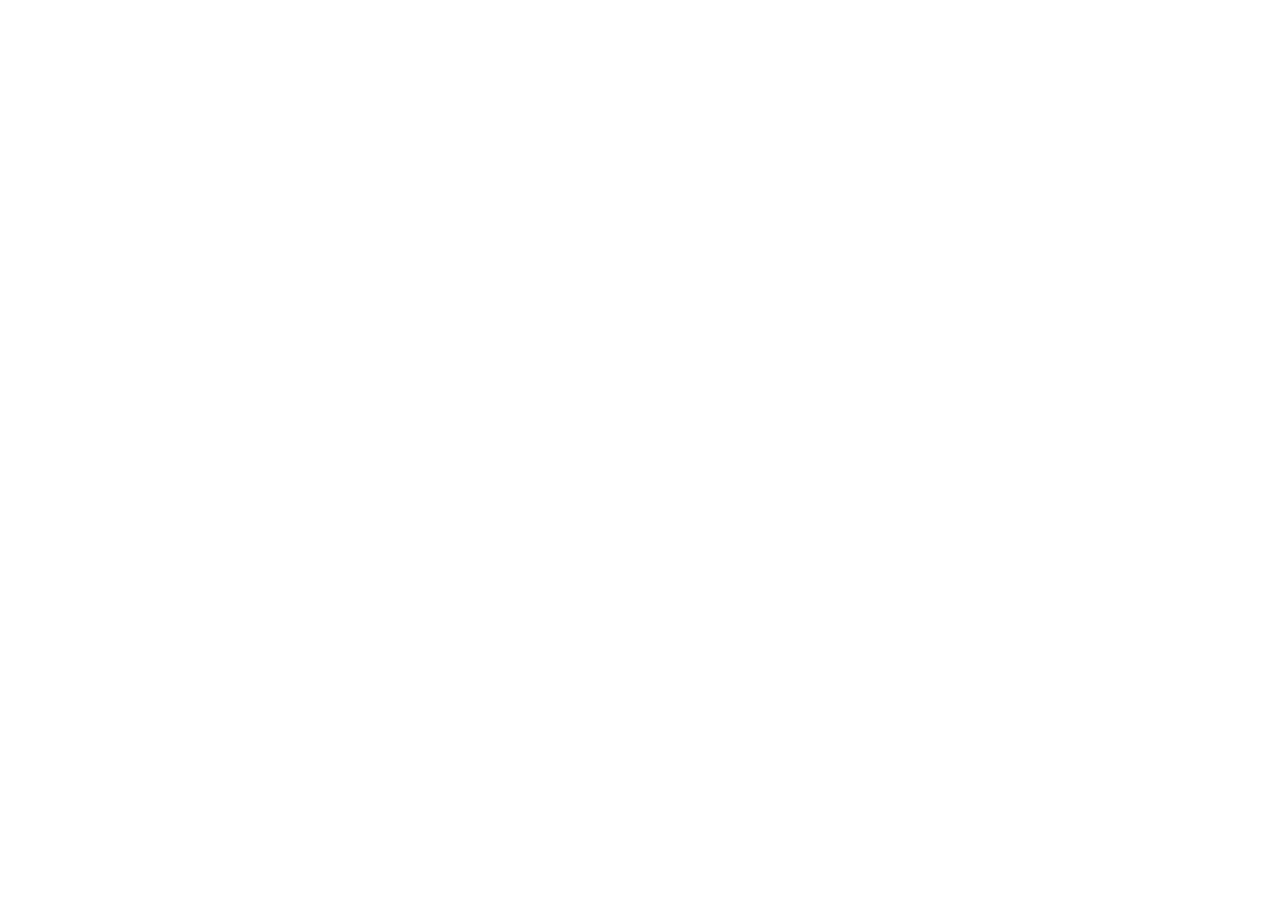
==== commit 063a17e5: "Merge bbb85d5c64ae4ce1779986d62eb262f1bdf0ed02 into 15799dbf6524ea60e97a9985f436c3d4a747168d" ====
--- a/index.html
+++ b/index.html
@@ -3,107 +3,10 @@
 <head>
     <meta charset="UTF-8">
     <meta name="viewport" content="width=device-width, initial-scale=1.0">
-    <link rel="stylesheet" href="styles/styles.css">
+    <link rel="stylesheet" href="style.css">
     <title>GoodTravel</title>
-    <style>
-        .vuelo img {
-            width: 400px;
-            height: 250px;
-            object-fit: cover;
-            border-radius: 8px;
-        }
-    </style>
 </head>
 <body>
-
-    <header>
-        <nav>
-            <ul>
-                <li><a href="#Home"> Conectamos viajeros con experiencias auténticas"</a></li>
-                <li><a href="#Travels"> agregar descripcion</a></li>
-                <li><a href="#Calendar"> agregar descripcion</a></li>
-                <li><a href="#Contact"> agregar descripcion</a></li>
-                <li><a href="#About"> agregar descripcion</a></li>
-
-            </ul>
-        </nav>
-    </header>
-
-    <main>
-        <section id="Home">
-            <h1>  conecta turistas con hoteles, restaurantes y experiencias auténticas. Descubre, planifica y reserva tu próxima aventura."</h1>
-            <p> #agregar descripcion</p>
-        </section>
-
-        <section id="Travels">
-            <h2> #agregar descripcion</h2>
-            <p> #agregar descripcion</p>
-            
-            <article class="vuelo">
-                <h3>Vuelo 1</h3>
-                <img src="imágenes/japon.jpg" alt="Japón">
-                <p><strong>País:</strong> Japón</p>
-                <p><strong>Descripción:</strong> Un país muy hermoso por su cultura y templos milenarios.</p>
-                <p><strong>Precio:</strong> 100$</p>
-                <p><strong>Fecha de salida:</strong> 25/4/2026</p>
-            </article>
-
-            <article class="vuelo">
-                <h3>Vuelo 2</h3>
-                <img src="imágenes/alemania.jpg" alt="Alemania">
-                <p><strong>País:</strong> Islandia</p>
-                <p><strong>Descripción:</strong> Famoso por sus auroras boreales, glaciares y lagunas termales.</p>
-                <p><strong>Precio:</strong> 450$</p>
-                <p><strong>Fecha de salida:</strong> 12/5/2026</p>
-            </article>
-
-            <article class="vuelo">
-                <h3>Vuelo 3</h3>
-                <img src="imágenes/colombia.jpg" alt="Colombia">
-                <p><strong>País:</strong> Italia</p>
-                <p><strong>Descripción:</strong> Historia romana, canales en Venecia y la mejor gastronomía del mundo.</p>
-                <p><strong>Precio:</strong> 320$</p>
-                <p><strong>Fecha de salida:</strong> 05/6/2026</p>
-            </article>
-
-            <article class="vuelo">
-                <h3>Vuelo 4</h3>
-                <img src="imágenes/inglaterra.jpg" alt="Inglaterra">
-                <p><strong>País:</strong> Perú</p>
-                <p><strong>Descripción:</strong> Explora las ruinas de Machu Picchu y la rica cultura andina.</p>
-                <p><strong>Precio:</strong> 280$</p>
-                <p><strong>Fecha de salida:</strong> 18/7/2026</p>
-            </article>
-
-            <article class="vuelo">
-                <h3>Vuelo 5</h3>
-                <img src="imágenes/rusia.jpg" alt="Rusia">
-                <p><strong>País:</strong> Egipto</p>
-                <p><strong>Descripción:</strong> Un viaje al pasado para conocer las pirámides y el río Nilo.</p>
-                <p><strong>Precio:</strong> 550$</p>
-                <p><strong>Fecha de salida:</strong> 10/8/2026</p>
-            </article>
-        </section>
-
-        <section id="Calendar">
-            <h2> #agregar descripcion</h2>
-            <p> #agregar descripcion</p>
-        </section>
-
-        <section id="Contact">
-            <h2> #agregar descripcion</h2>
-            <p> #agregar descripcion</p>
-        </section>
-        
-        <section id="About">
-            <h2> #agregar descripcion</h2>
-            <p> #agregar descripcion</p>
-        </section>
-    </main>
-
-    <footer>
-        <p>&copy; 2026 GoodTravel - Todos los derechos reservados.</p>
-    </footer>
-
+    
 </body>
 </html>
